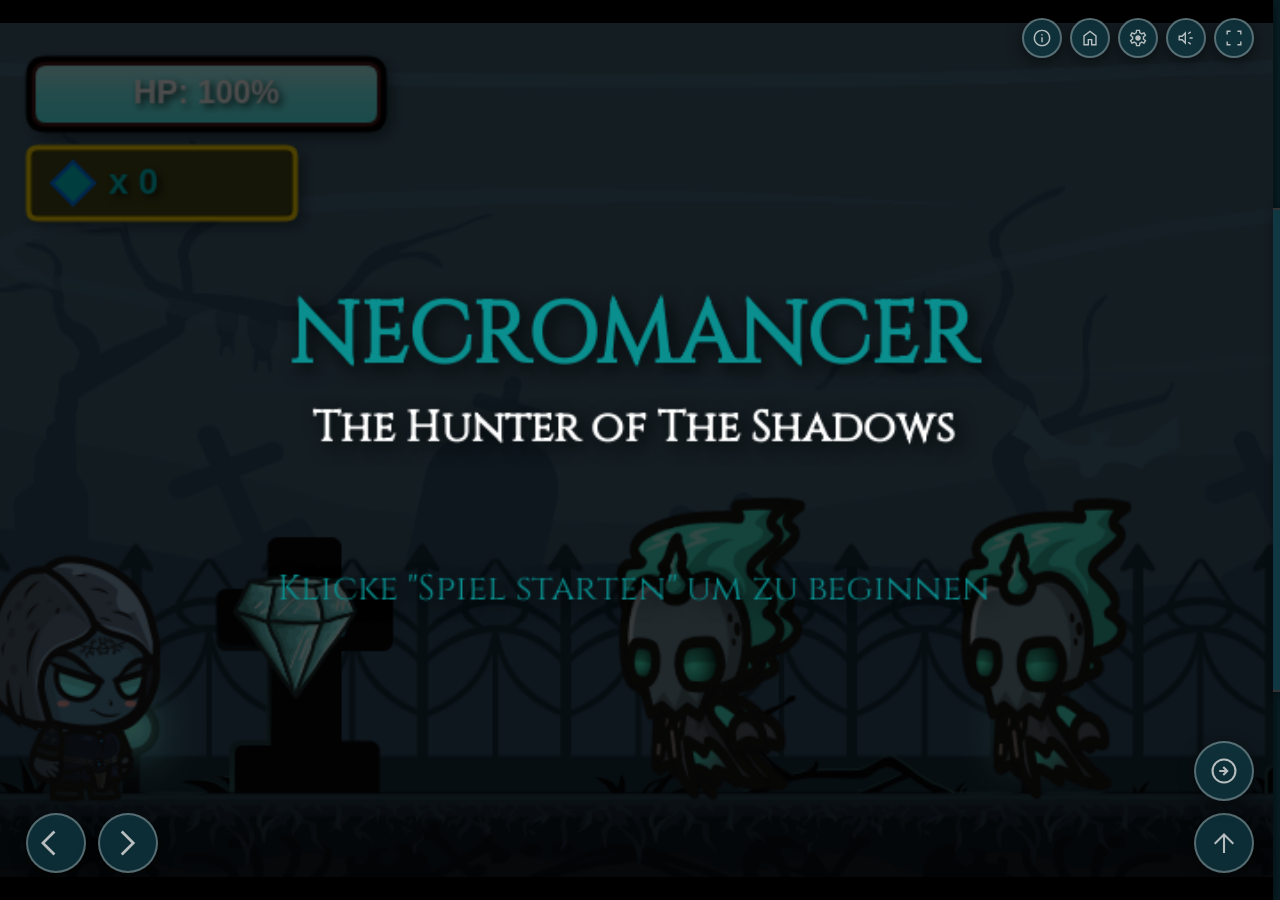
==== index.html @ 158e207f "preparing for next refactoring steps for functions over 14 lines of Code." ====
<!DOCTYPE html>
<html translate="no">
<head>
    <meta charset="UTF-8">
    <meta name="viewport" content="width=device-width, initial-scale=1.0">
    <link rel="icon" type="image/png" href="TheNecromancer/img/favicon/necromancerFavicon.png">
    <link rel="stylesheet" href="style.css"> 
    <!-- Core Models -->
    <script src="TheNecromancer/models/models.class.js"></script>
    <script src="TheNecromancer/models/keyboard.class.js"></script>
    <script src="TheNecromancer/models/touchController.class.js"></script>
    
    <!-- Image Templates -->
    <script src="TheNecromancer/character/characterImageTemplates.js"></script>
    <script src="TheNecromancer/enemy/enemyImageTemplates.js"></script>
    <script src="TheNecromancer/endboss/endbossImageTemplates.js"></script>
    <script src="TheNecromancer/background/backgroundImageTemplates.js"></script>
    <script src="TheNecromancer/managment/ImageTemplateManager.js"></script>
    
    <!-- UI Components -->
    <script src="TheNecromancer/models/statusbar.class.js"></script>
    <script src="TheNecromancer/models/diamond.class.js"></script>
    
    <!-- Background Classes -->
    <script src="TheNecromancer/background/backgroundLayers.class.js"></script>
    
    <!-- Game Entities -->
    <script src="TheNecromancer/character/character.class.js"></script>
    <script src="TheNecromancer/enemy/enemy.class.js"></script>
    <script src="TheNecromancer/endboss/endboss.class.js"></script>
    <script src="TheNecromancer/models/looting.class.js"></script>
    
    <!-- Level System -->
    <script src="TheNecromancer/models/level.class.js"></script>
    <script src="TheNecromancer/level/level_1.js"></script>
    
    <!-- Helpers & Managers -->
    <script src="TheNecromancer/UIHelpers/UIHelpers.class.js"></script>
    <script src="TheNecromancer/managment/CollisionManager.class.js"></script>
    <script src="TheNecromancer/managment/RenderManager.class.js"></script>
    <script src="TheNecromancer/managment/StartScreenManager.class.js"></script>
    <script src="TheNecromancer/managment/GameOverScreenManager.class.js"></script>
    <script src="TheNecromancer/managment/VictoryScreenManager.class.js"></script>
    <script src="TheNecromancer/managment/ScreenManager.class.js"></script>
    <script src="TheNecromancer/managment/GameStateManager.class.js"></script>
    <script src="TheNecromancer/managment/LevelBuilder.class.js"></script>
    <script src="TheNecromancer/managment/CharacterStateManager.class.js"></script>
    
    <!-- Animation Classes -->
    <script src="TheNecromancer/animation/CharacterAnimation.class.js"></script>
    <script src="TheNecromancer/animation/EndbossAnimation.class.js"></script>
    
    <!-- World & Game Controller -->
    <script src="TheNecromancer/models/world.class.js"></script>
    <script src="TheNecromancer/script/game.js"></script>
    <script src="TheNecromancer/models/fullscreen.class.js"></script>
    
    <title>Nekromant: Jäger der Schatten</title>
</head>
<body onload="init()">
    <div class="layer">
    <h1 class="title">Nekromant<br>Jäger der Schatten</h1>

    <div class="game-container">
        <div class="sidebar left-sidebar">
            <h3>Spiel</h3>
            <button class="sidebar-btn" id="startGame">Spiel starten</button>
            <button class="sidebar-btn" id="levelSelect">Level wählen</button>
            <button class="sidebar-btn" id="highscore">Highscore</button>
            <button class="sidebar-btn" id="fullscreen">Vollbild (Taste F)</button>
        </div>
        
        <canvas id="canvas" width="720" height="480">
        </canvas>
        
        <div class="sidebar right-sidebar">
            <h3>Optionen</h3>
            <div class="control">Pfeil Links - Zurück</div>
            <div class="control">Pfeil Rechts - Vorwärts</div>
            <div class="control">Space - Springen</div>
            <div class="control">Taste D - Kämpfen</div>
            <div class="control">Ton ein/aus (Taste M)</div>
        </div>

        <!-- ✅ Touch-Controller für Mobile/Tablet -->
        <div id="touch-controls" class="touch-controls">
            <!-- Bewegungs-Controller Links -->
            <div class="controller-left">
                <button class="touch-btn btn-left" data-key="LEFT">
                    <svg xmlns="http://www.w3.org/2000/svg" height="40px" viewBox="0 -960 960 960" width="40px" fill="#e3e3e3"><path d="M400-80 0-480l400-400 61 61.67L122.67-480 461-141.67 400-80Z"/></svg>
                </button>
                <button class="touch-btn btn-right" data-key="RIGHT">
                    <svg xmlns="http://www.w3.org/2000/svg" height="40px" viewBox="0 -960 960 960" width="40px" fill="#e3e3e3"><path d="m309.67-81.33-61-61.67L587-481.33 248.67-819.67l61-61.66 400 400-400 400Z"/></svg>
                </button>
            </div>

            <!-- Action-Controller Rechts -->
            <div class="controller-right">
                <button class="touch-btn btn-jump" data-key="SPACE">
                    <svg xmlns="http://www.w3.org/2000/svg" height="40px" viewBox="0 -960 960 960" width="40px" fill="#e3e3e3"><path d="M446.67-160v-513l-240 240L160-480l320-320 320 320-46.67 47-240-240v513h-66.66Z"/></svg>
                </button>
                <button class="touch-btn btn-attack" data-key="D">
                    <svg xmlns="http://www.w3.org/2000/svg" height="40px" viewBox="0 -960 960 960" width="40px" fill="#e3e3e3"><path d="M480-329.33 630.67-480 480-630.67 433.33-584 504-513.33H326.67v66.66H504L433.33-376 480-329.33ZM480-80q-82.33 0-155.33-31.5-73-31.5-127.34-85.83Q143-251.67 111.5-324.67T80-480q0-83 31.5-156t85.83-127q54.34-54 127.34-85.5T480-880q83 0 156 31.5T763-763q54 54 85.5 127T880-480q0 82.33-31.5 155.33-31.5 73-85.5 127.34Q709-143 636-111.5T480-80Zm0-66.67q139.33 0 236.33-97.33t97-236q0-139.33-97-236.33t-236.33-97q-138.67 0-236 97-97.33 97-97.33 236.33 0 138.67 97.33 236 97.33 97.33 236 97.33ZM480-480Z"/></svg>
                </button>
            </div>

            <!-- Menü-Controller Oben -->
            <div class="controller-menu">
                <button class="touch-btn btn-help" data-action="help">
                    <svg xmlns="http://www.w3.org/2000/svg" height="40px" viewBox="0 -960 960 960" width="40px" fill="#e3e3e3"><path d="M448.67-280h66.66v-240h-66.66v240Zm31.32-316q15.01 0 25.18-9.97 10.16-9.96 10.16-24.7 0-15.3-10.15-25.65-10.16-10.35-25.17-10.35-15.01 0-25.18 10.35-10.16 10.35-10.16 25.65 0 14.74 10.15 24.7 10.16 9.97 25.17 9.97Zm.19 516q-82.83 0-155.67-31.5-72.84-31.5-127.18-85.83Q143-251.67 111.5-324.56T80-480.33q0-82.88 31.5-155.78Q143-709 197.33-763q54.34-54 127.23-85.5T480.33-880q82.88 0 155.78 31.5Q709-817 763-763t85.5 127Q880-563 880-480.18q0 82.83-31.5 155.67Q817-251.67 763-197.46q-54 54.21-127 85.84Q563-80 480.18-80Zm.15-66.67q139 0 236-97.33t97-236.33q0-139-96.87-236-96.88-97-236.46-97-138.67 0-236 96.87-97.33 96.88-97.33 236.46 0 138.67 97.33 236 97.33 97.33 236.33 97.33ZM480-480Z"/></svg>
                </button>
                <button class="touch-btn btn-home" data-action="home">
                    <svg xmlns="http://www.w3.org/2000/svg" height="40px" viewBox="0 -960 960 960" width="40px" fill="#e3e3e3"><path d="M226.67-186.67h140v-246.66h226.66v246.66h140v-380L480-756.67l-253.33 190v380ZM160-120v-480l320-240 320 240v480H526.67v-246.67h-93.34V-120H160Zm320-352Z"/></svg>
                </button>
                <button class="touch-btn btn-settings" data-action="settings">
                    <svg xmlns="http://www.w3.org/2000/svg" height="40px" viewBox="0 -960 960 960" width="40px" fill="#e3e3e3"><path d="m382-80-18.67-126.67q-17-6.33-34.83-16.66-17.83-10.34-32.17-21.67L178-192.33 79.33-365l106.34-78.67q-1.67-8.33-2-18.16-.34-9.84-.34-18.17 0-8.33.34-18.17.33-9.83 2-18.16L79.33-595 178-767.67 296.33-715q14.34-11.33 32.34-21.67 18-10.33 34.66-16L382-880h196l18.67 126.67q17 6.33 35.16 16.33 18.17 10 31.84 22L782-767.67 880.67-595l-106.34 77.33q1.67 9 2 18.84.34 9.83.34 18.83 0 9-.34 18.5Q776-452 774-443l106.33 78-98.66 172.67-118-52.67q-14.34 11.33-32 22-17.67 10.67-35 16.33L578-80H382Zm55.33-66.67h85l14-110q32.34-8 60.84-24.5T649-321l103.67 44.33 39.66-70.66L701-415q4.33-16 6.67-32.17Q710-463.33 710-480q0-16.67-2-32.83-2-16.17-7-32.17l91.33-67.67-39.66-70.66L649-638.67q-22.67-25-50.83-41.83-28.17-16.83-61.84-22.83l-13.66-110h-85l-14 110q-33 7.33-61.5 23.83T311-639l-103.67-44.33-39.66 70.66L259-545.33Q254.67-529 252.33-513 250-497 250-480q0 16.67 2.33 32.67 2.34 16 6.67 32.33l-91.33 67.67 39.66 70.66L311-321.33q23.33 23.66 51.83 40.16 28.5 16.5 60.84 24.5l13.66 110Zm43.34-200q55.33 0 94.33-39T614-480q0-55.33-39-94.33t-94.33-39q-55.67 0-94.5 39-38.84 39-38.84 94.33t38.84 94.33q38.83 39 94.5 39ZM480-480Z"/></svg>
                </button>
                <button class="touch-btn btn-sound" data-key="M">
                    <svg xmlns="http://www.w3.org/2000/svg" height="40px" viewBox="0 -960 960 960" width="40px" fill="#e3e3e3"><path d="M650-448v-66.67h150V-448H650Zm38 288-122-90.67 38.67-52.66 122 90.66L688-160Zm-83.33-496.67L566-709.33 688-800l38.67 52.67-122 90.66ZM120-360.67v-240h160l200-200v640l-200-200H120Zm293.33-274L309.33-534H186.67v106.67h122.66l104 101.33v-308.67Zm-96 154Z"/></svg>
                </button>
                <button class="touch-btn btn-fullscreen" data-key="F">
                    <svg xmlns="http://www.w3.org/2000/svg" height="40px" viewBox="0 -960 960 960" width="40px" fill="#e3e3e3"><path d="M120-120v-195.33h66.67v128.66h128.66V-120H120Zm524.67 0v-66.67h128.66v-128.66H840V-120H644.67ZM120-644.67V-840h195.33v66.67H186.67v128.66H120Zm653.33 0v-128.66H644.67V-840H840v195.33h-66.67Z"/></svg>
                </button>
            </div>
        </div>
    </div>

    <!-- ✅ Overlay-Popup für Hilfe -->
    <div id="help-overlay" class="overlay-popup">
        <div class="popup-content">
            <button class="popup-close" id="close-help">
                <svg xmlns="http://www.w3.org/2000/svg" height="24px" viewBox="0 -960 960 960" width="24px" fill="currentColor">
                    <path d="m256-200-56-56 224-224-224-224 56-56 224 224 224-224 56 56-224 224 224 224-56 56-224-224-224 224Z"/>
                </svg>
            </button>
            <h2>STEUERUNG</h2>
            <div class="help-content">
                <div class="help-section">
                    <h3>Bewegung</h3>
                    <div class="help-item">
                        <span>Links/Rechts - Bewegen</span>
                    </div>
                    <div class="help-item">
                        <span>Leertaste - Springen</span>
                    </div>
                </div>
                <div class="help-section">
                    <h3>Kampf</h3>
                    <div class="help-item">
                        <span>Taste D - Angreifen</span>
                    </div>
                </div>
                <div class="help-section">
                    <h3>Steuerung</h3>
                    <div class="help-item">
                        <span>Taste M - Musik An/Aus</span>
                    </div>
                    <div class="help-item">
                        <span>Taste F - Vollbild</span>
                    </div>
                </div>
                <div class="help-section">
                    <div class="help-tips">
                        <p>• Sammle Diamanten für Punkte</p>
                        <p>• Besiege Gegner mit deinem Schwert</p>
                        <p>• Der Endboss ist sehr stark!</p>
                    </div>
                </div>
            </div>
        </div>
    </div>

    <div class="footer">
        <div class="footer-container">
            <div class="footer-text">© 2024 Kim P. Burmester. All rights reserved.</div>
            <div class="footer-link">
                <a href="https://github.com/KimBurmester/The-Necromancer-Hunter-of-Shadows">Github</a>
                <a href="https://nordgamingfactory.de/main.html">Impressum</a>
            </div>
        </div>

        <div class="footer-text">All graphics from <a class="footer-link" href="https://craftpix.net/">www.craftpix.net</a> and All sounds from <a class="footer-link" href="https://mixkit.co/">www.mixkit.co</a></div>
    </div>
    
</div>
</body>
</html>
---- style.css ----
/* Main Stylesheet - Imports all modular CSS files */

@import url(./layout.css);
@import url(./game-canvas.css);
@import url(./touch-controls.css);
@import url(./overlay-popup.css);
@import url(./responsive.css);
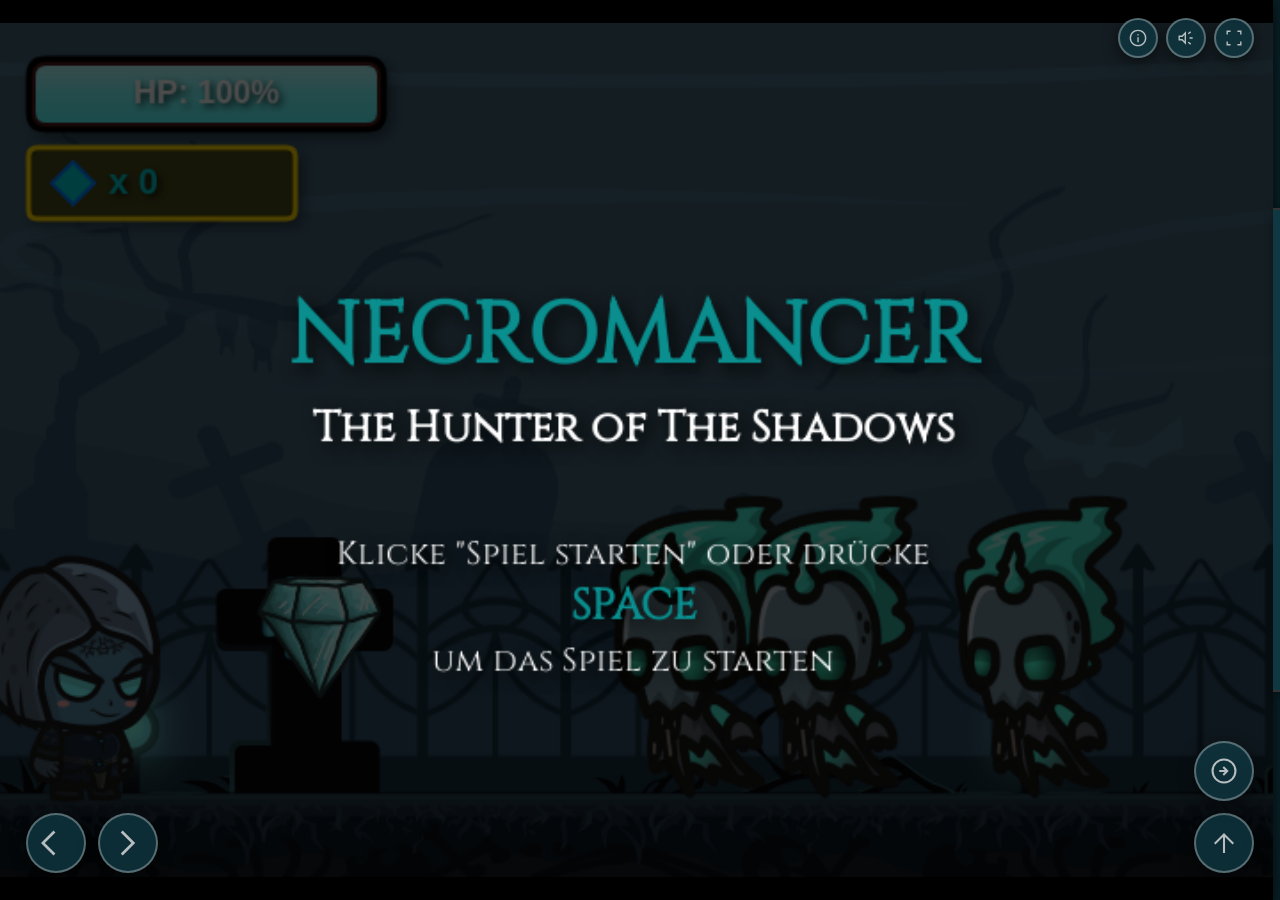
==== commit 4fe7b726: "button settings and home deleted. we don't need this buttons anymore." ====
--- a/index.html
+++ b/index.html
@@ -109,12 +109,6 @@
                 <button class="touch-btn btn-help" data-action="help">
                     <svg xmlns="http://www.w3.org/2000/svg" height="40px" viewBox="0 -960 960 960" width="40px" fill="#e3e3e3"><path d="M448.67-280h66.66v-240h-66.66v240Zm31.32-316q15.01 0 25.18-9.97 10.16-9.96 10.16-24.7 0-15.3-10.15-25.65-10.16-10.35-25.17-10.35-15.01 0-25.18 10.35-10.16 10.35-10.16 25.65 0 14.74 10.15 24.7 10.16 9.97 25.17 9.97Zm.19 516q-82.83 0-155.67-31.5-72.84-31.5-127.18-85.83Q143-251.67 111.5-324.56T80-480.33q0-82.88 31.5-155.78Q143-709 197.33-763q54.34-54 127.23-85.5T480.33-880q82.88 0 155.78 31.5Q709-817 763-763t85.5 127Q880-563 880-480.18q0 82.83-31.5 155.67Q817-251.67 763-197.46q-54 54.21-127 85.84Q563-80 480.18-80Zm.15-66.67q139 0 236-97.33t97-236.33q0-139-96.87-236-96.88-97-236.46-97-138.67 0-236 96.87-97.33 96.88-97.33 236.46 0 138.67 97.33 236 97.33 97.33 236.33 97.33ZM480-480Z"/></svg>
                 </button>
-                <button class="touch-btn btn-home" data-action="home">
-                    <svg xmlns="http://www.w3.org/2000/svg" height="40px" viewBox="0 -960 960 960" width="40px" fill="#e3e3e3"><path d="M226.67-186.67h140v-246.66h226.66v246.66h140v-380L480-756.67l-253.33 190v380ZM160-120v-480l320-240 320 240v480H526.67v-246.67h-93.34V-120H160Zm320-352Z"/></svg>
-                </button>
-                <button class="touch-btn btn-settings" data-action="settings">
-                    <svg xmlns="http://www.w3.org/2000/svg" height="40px" viewBox="0 -960 960 960" width="40px" fill="#e3e3e3"><path d="m382-80-18.67-126.67q-17-6.33-34.83-16.66-17.83-10.34-32.17-21.67L178-192.33 79.33-365l106.34-78.67q-1.67-8.33-2-18.16-.34-9.84-.34-18.17 0-8.33.34-18.17.33-9.83 2-18.16L79.33-595 178-767.67 296.33-715q14.34-11.33 32.34-21.67 18-10.33 34.66-16L382-880h196l18.67 126.67q17 6.33 35.16 16.33 18.17 10 31.84 22L782-767.67 880.67-595l-106.34 77.33q1.67 9 2 18.84.34 9.83.34 18.83 0 9-.34 18.5Q776-452 774-443l106.33 78-98.66 172.67-118-52.67q-14.34 11.33-32 22-17.67 10.67-35 16.33L578-80H382Zm55.33-66.67h85l14-110q32.34-8 60.84-24.5T649-321l103.67 44.33 39.66-70.66L701-415q4.33-16 6.67-32.17Q710-463.33 710-480q0-16.67-2-32.83-2-16.17-7-32.17l91.33-67.67-39.66-70.66L649-638.67q-22.67-25-50.83-41.83-28.17-16.83-61.84-22.83l-13.66-110h-85l-14 110q-33 7.33-61.5 23.83T311-639l-103.67-44.33-39.66 70.66L259-545.33Q254.67-529 252.33-513 250-497 250-480q0 16.67 2.33 32.67 2.34 16 6.67 32.33l-91.33 67.67 39.66 70.66L311-321.33q23.33 23.66 51.83 40.16 28.5 16.5 60.84 24.5l13.66 110Zm43.34-200q55.33 0 94.33-39T614-480q0-55.33-39-94.33t-94.33-39q-55.67 0-94.5 39-38.84 39-38.84 94.33t38.84 94.33q38.83 39 94.5 39ZM480-480Z"/></svg>
-                </button>
                 <button class="touch-btn btn-sound" data-key="M">
                     <svg xmlns="http://www.w3.org/2000/svg" height="40px" viewBox="0 -960 960 960" width="40px" fill="#e3e3e3"><path d="M650-448v-66.67h150V-448H650Zm38 288-122-90.67 38.67-52.66 122 90.66L688-160Zm-83.33-496.67L566-709.33 688-800l38.67 52.67-122 90.66ZM120-360.67v-240h160l200-200v640l-200-200H120Zm293.33-274L309.33-534H186.67v106.67h122.66l104 101.33v-308.67Zm-96 154Z"/></svg>
                 </button>
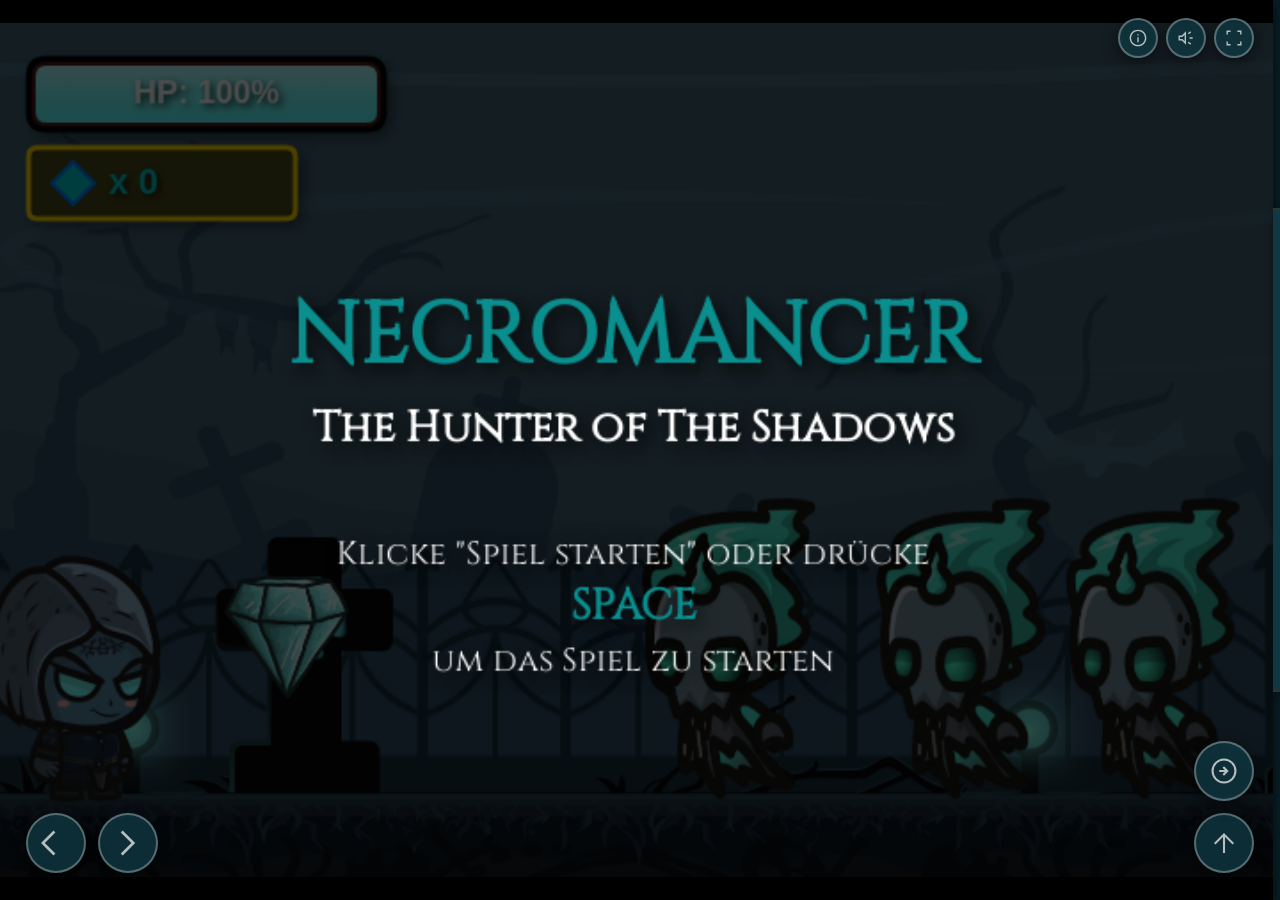
==== commit b91f8b8b: "implementation of the background soundtrack and fix some audio issues. Now you can use Key M for on " ====
--- a/index.html
+++ b/index.html
@@ -36,6 +36,7 @@
     
     <!-- Helpers & Managers -->
     <script src="TheNecromancer/UIHelpers/UIHelpers.class.js"></script>
+    <script src="TheNecromancer/managment/AudioManager.class.js"></script>
     <script src="TheNecromancer/managment/CollisionManager.class.js"></script>
     <script src="TheNecromancer/managment/RenderManager.class.js"></script>
     <script src="TheNecromancer/managment/StartScreenManager.class.js"></script>
@@ -59,7 +60,6 @@
 </head>
 <body onload="init()">
     <div class="layer">
-    <h1 class="title">Nekromant<br>Jäger der Schatten</h1>
 
     <div class="game-container">
         <div class="sidebar left-sidebar">
@@ -79,7 +79,7 @@
             <div class="control">Pfeil Rechts - Vorwärts</div>
             <div class="control">Space - Springen</div>
             <div class="control">Taste D - Kämpfen</div>
-            <div class="control">Ton ein/aus (Taste M)</div>
+            <button class="sidebar-btn" id="toggleSound">Ton ein/aus (Taste M)</button>
         </div>
 
         <!-- ✅ Touch-Controller für Mobile/Tablet -->
@@ -173,7 +173,7 @@
             </div>
         </div>
 
-        <div class="footer-text">All graphics from <a class="footer-link" href="https://craftpix.net/">www.craftpix.net</a> and All sounds from <a class="footer-link" href="https://mixkit.co/">www.mixkit.co</a></div>
+        <div class="footer-text">All graphics from <a class="footer-link" href="https://craftpix.net/">www.craftpix.net</a><br>All sounds from <a class="footer-link" href="https://mixkit.co/">www.mixkit.co</a><br>Soundtrack The Necromancer - Hunter of The Shadow - created with suno<a class="footer-link" href="https://suno.com/">www.suno.com</a></div>
     </div>
     
 </div>
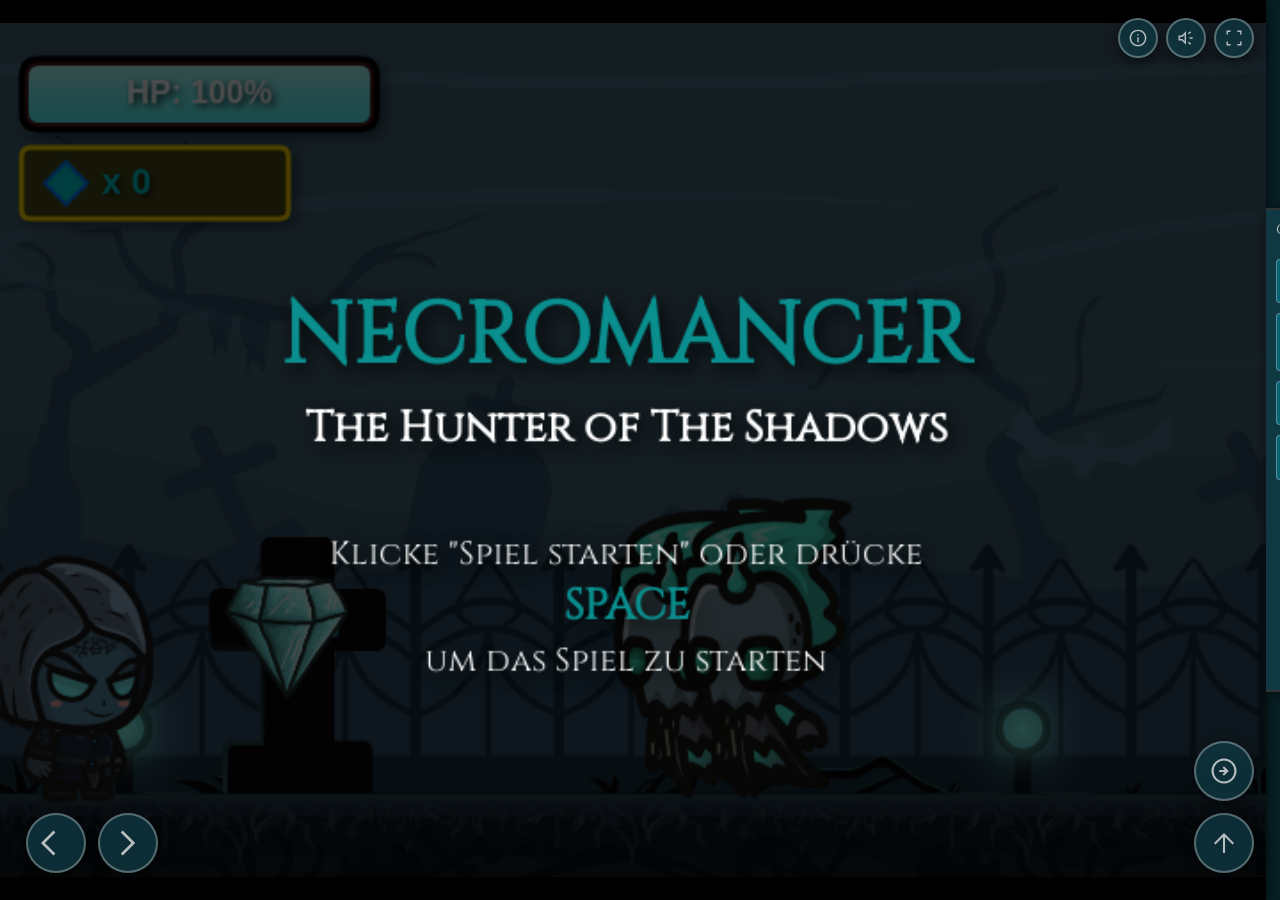
==== commit 278e214b: "Deleted the Soundtrack (copyright issue), and fixed the design from the hover effect by the fullscre" ====
--- a/index.html
+++ b/index.html
@@ -65,9 +65,8 @@
         <div class="sidebar left-sidebar">
             <h3>Spiel</h3>
             <button class="sidebar-btn" id="startGame">Spiel starten</button>
-            <button class="sidebar-btn" id="levelSelect">Level wählen</button>
-            <button class="sidebar-btn" id="highscore">Highscore</button>
-            <button class="sidebar-btn" id="fullscreen">Vollbild (Taste F)</button>
+            <button class="sidebar-btn" id="fullscreen">Vollbild (F)</button>
+            <button class="sidebar-btn" id="toggleSound">Ton ein/aus (M)</button>
         </div>
         
         <canvas id="canvas" width="720" height="480">
@@ -79,7 +78,6 @@
             <div class="control">Pfeil Rechts - Vorwärts</div>
             <div class="control">Space - Springen</div>
             <div class="control">Taste D - Kämpfen</div>
-            <button class="sidebar-btn" id="toggleSound">Ton ein/aus (Taste M)</button>
         </div>
 
         <!-- ✅ Touch-Controller für Mobile/Tablet -->
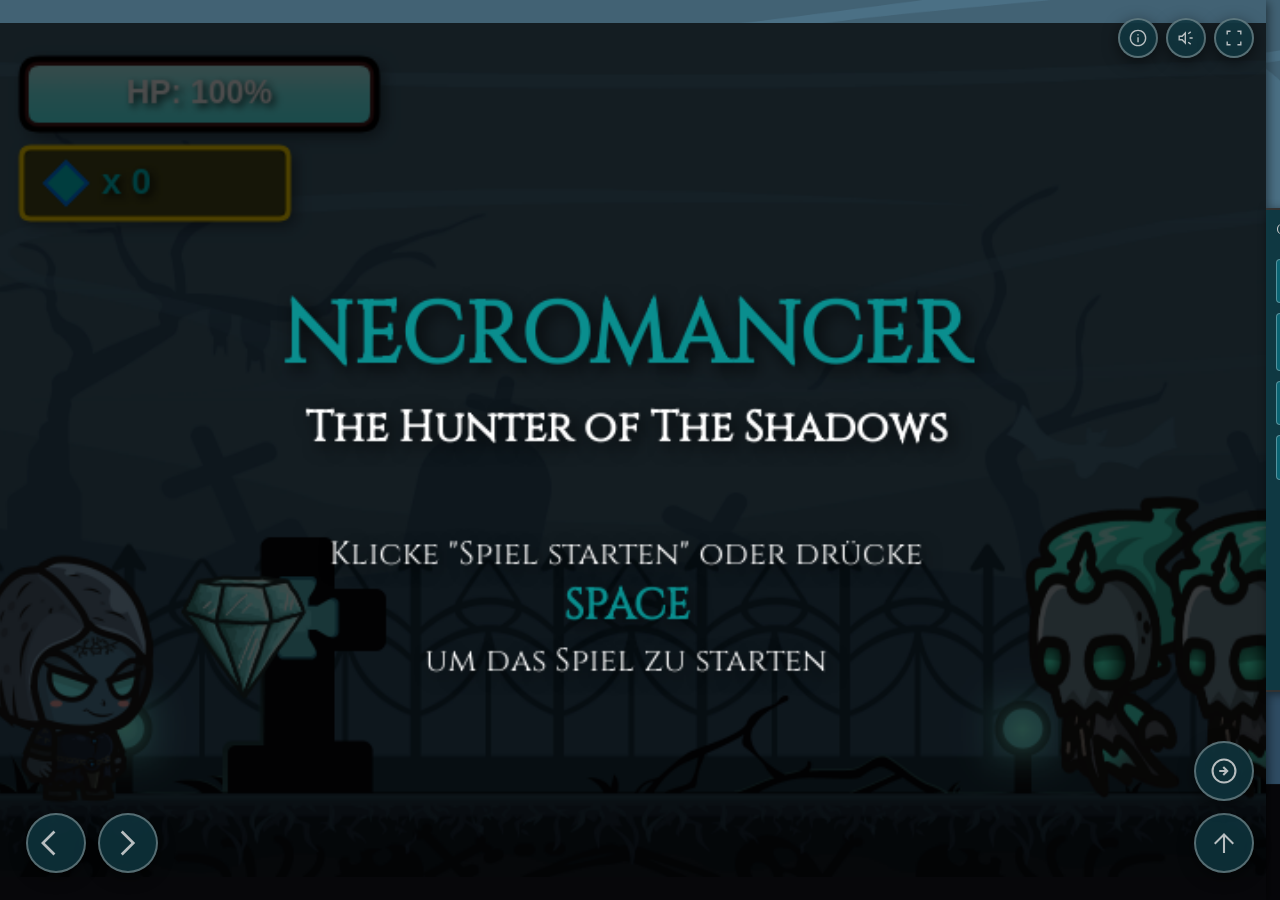
==== commit 8b1572ff: "change the background img and deleted the audio reference." ====
--- a/index.html
+++ b/index.html
@@ -36,7 +36,6 @@
     
     <!-- Helpers & Managers -->
     <script src="TheNecromancer/UIHelpers/UIHelpers.class.js"></script>
-    <script src="TheNecromancer/managment/AudioManager.class.js"></script>
     <script src="TheNecromancer/managment/CollisionManager.class.js"></script>
     <script src="TheNecromancer/managment/RenderManager.class.js"></script>
     <script src="TheNecromancer/managment/StartScreenManager.class.js"></script>
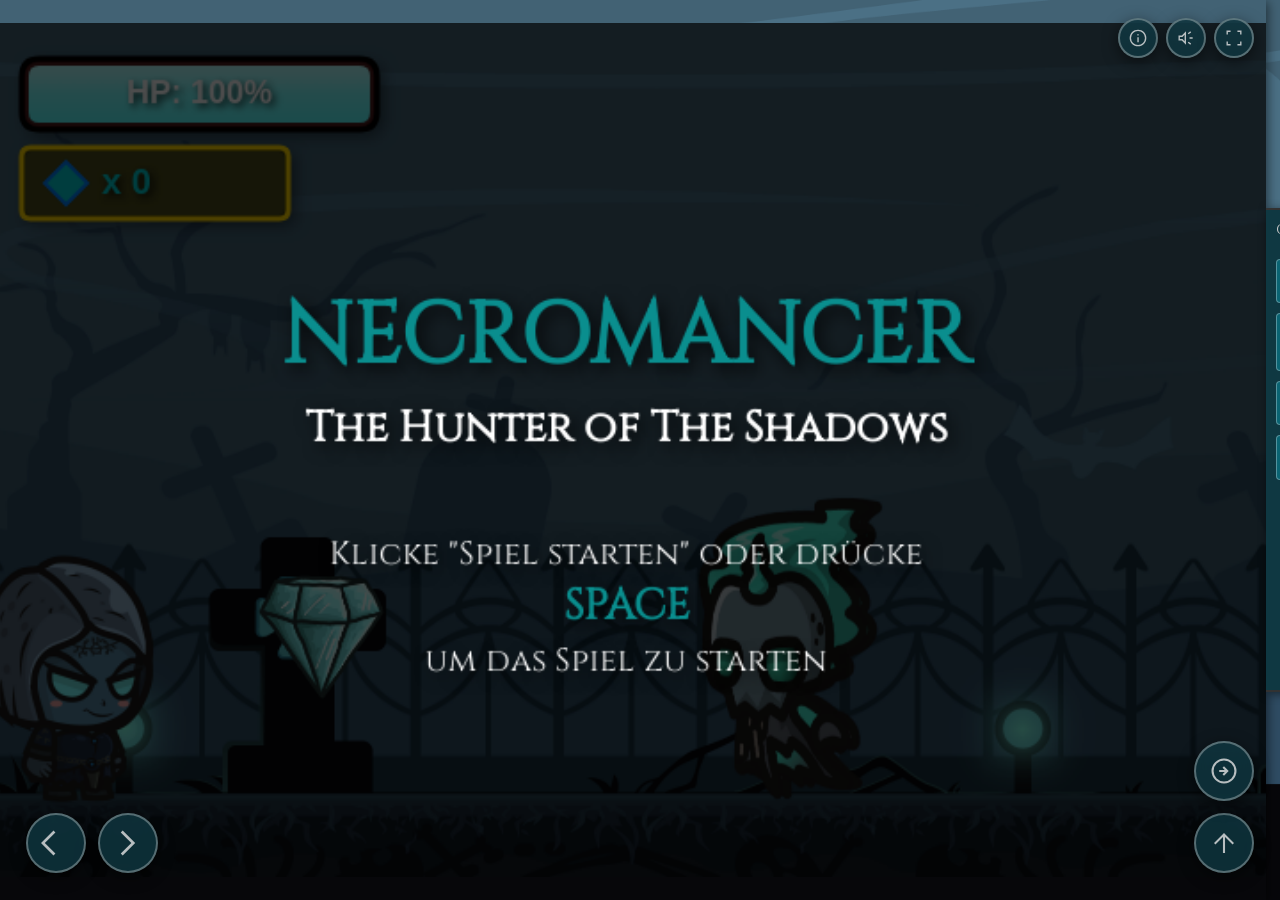
==== commit 99a29615: "implementation a imprint site for more information" ====
--- a/index.html
+++ b/index.html
@@ -166,7 +166,7 @@
             <div class="footer-text">© 2024 Kim P. Burmester. All rights reserved.</div>
             <div class="footer-link">
                 <a href="https://github.com/KimBurmester/The-Necromancer-Hunter-of-Shadows">Github</a>
-                <a href="https://nordgamingfactory.de/main.html">Impressum</a>
+                <a href="impressum.html">Impressum</a>
             </div>
         </div>
 
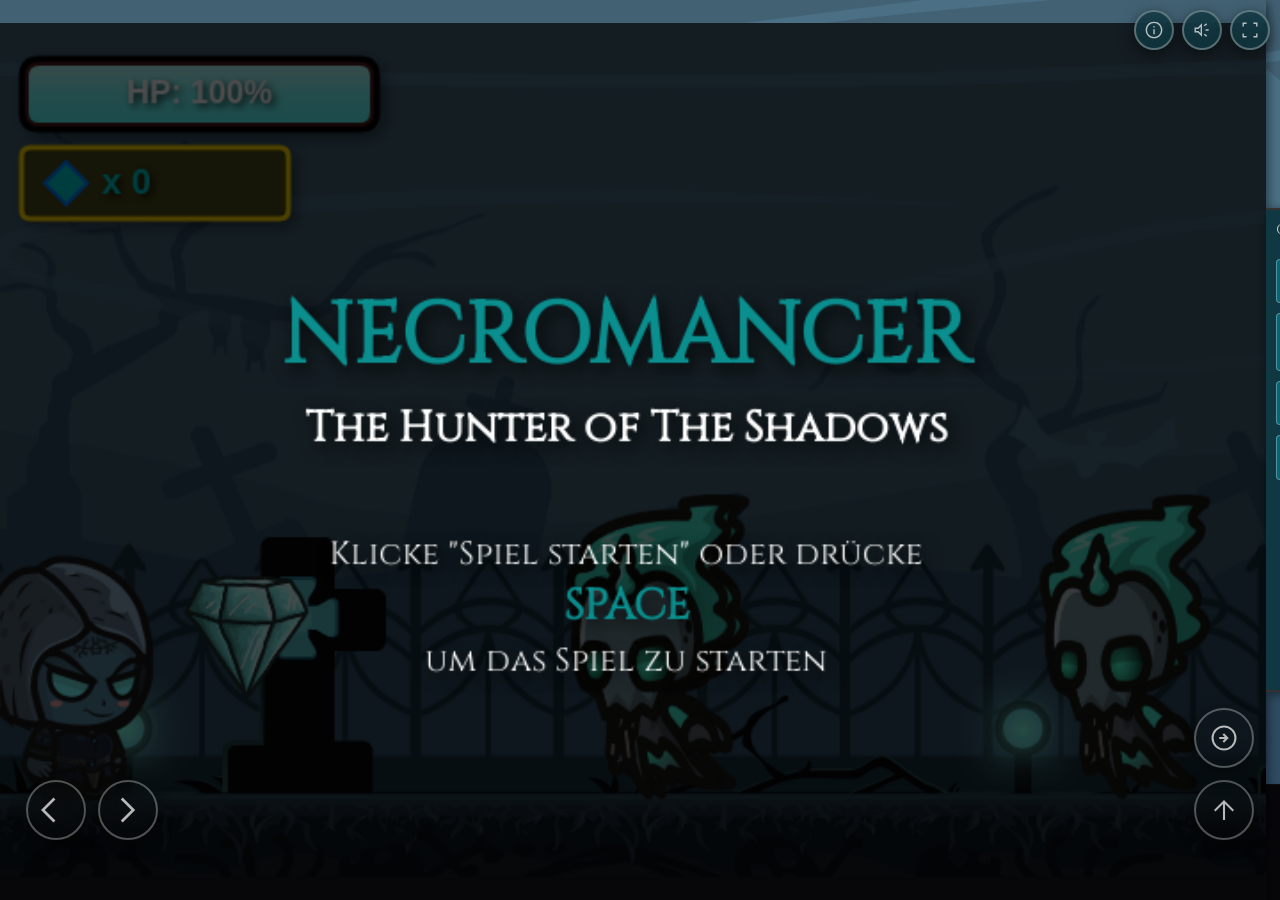
==== commit ed8b7711: "soundtrack deleted." ====
--- a/index.html
+++ b/index.html
@@ -170,7 +170,7 @@
             </div>
         </div>
 
-        <div class="footer-text">All graphics from <a class="footer-link" href="https://craftpix.net/">www.craftpix.net</a><br>All sounds from <a class="footer-link" href="https://mixkit.co/">www.mixkit.co</a><br>Soundtrack The Necromancer - Hunter of The Shadow - created with suno<a class="footer-link" href="https://suno.com/">www.suno.com</a></div>
+        <div class="footer-text">All graphics from <a class="footer-link" href="https://craftpix.net/">www.craftpix.net</a><br>All sounds from <a class="footer-link" href="https://mixkit.co/">www.mixkit.co</a></div>
     </div>
     
 </div>
--- a/style.css
+++ b/style.css
@@ -1,4 +1,14 @@
-/* Main Stylesheet - Imports all modular CSS files */
+/**
+ * Main Stylesheet - Module Imports
+ * 
+ * Central stylesheet that imports all modular CSS files for the game.
+ * Files are imported in order of specificity:
+ * 1. layout.css - Base layout, fonts, body, and container styles
+ * 2. game-canvas.css - Canvas element and sidebar components
+ * 3. touch-controls.css - Mobile/tablet touch control interface
+ * 4. overlay-popup.css - Popup overlays and help content
+ * 5. responsive.css - Media queries for responsive design
+ */
 
 @import url(./layout.css);
 @import url(./game-canvas.css);
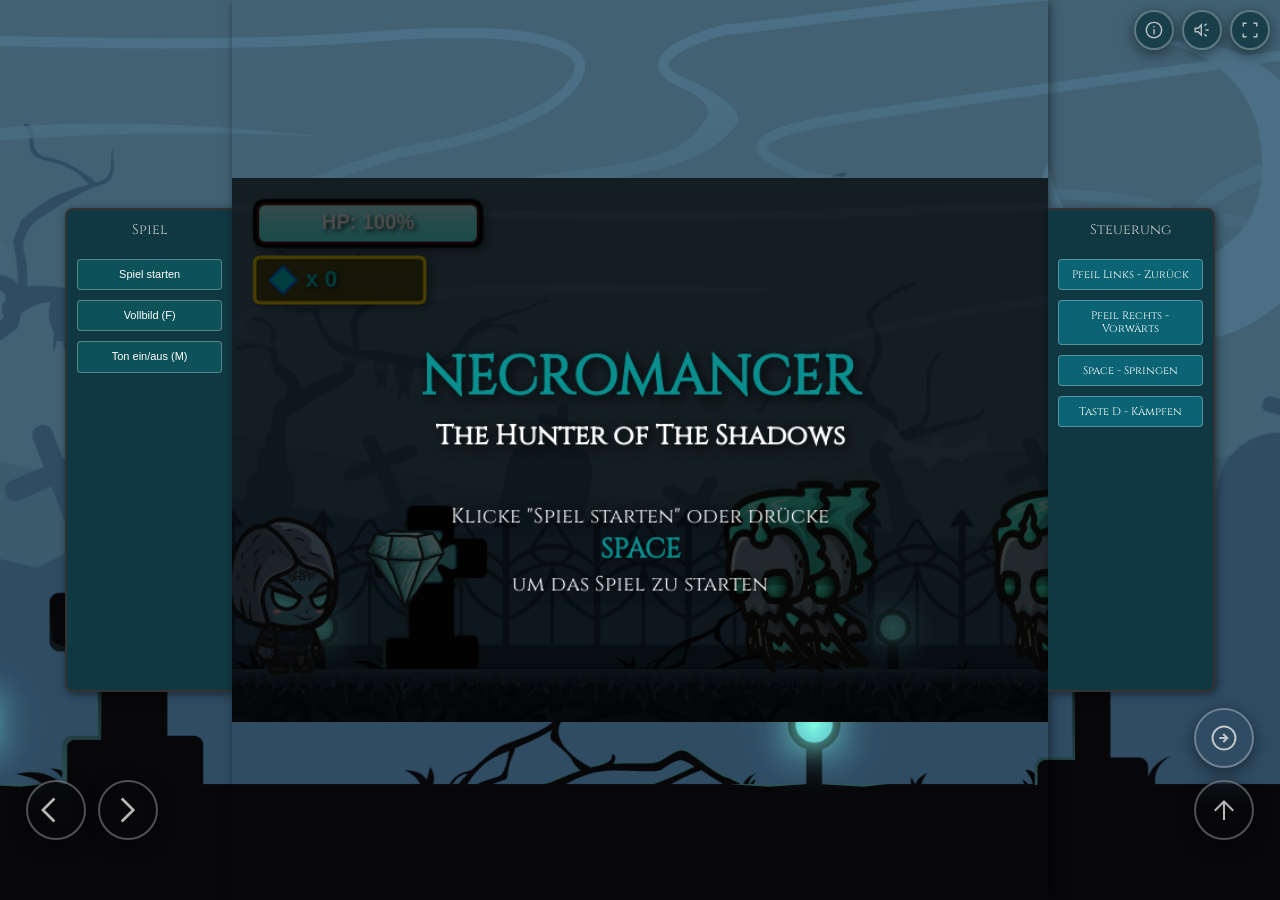
==== commit f8577285: "comments on the html site deleted." ====
--- a/index.html
+++ b/index.html
@@ -5,36 +5,23 @@
     <meta name="viewport" content="width=device-width, initial-scale=1.0">
     <link rel="icon" type="image/png" href="TheNecromancer/img/favicon/necromancerFavicon.png">
     <link rel="stylesheet" href="style.css"> 
-    <!-- Core Models -->
     <script src="TheNecromancer/models/models.class.js"></script>
     <script src="TheNecromancer/models/keyboard.class.js"></script>
     <script src="TheNecromancer/models/touchController.class.js"></script>
-    
-    <!-- Image Templates -->
     <script src="TheNecromancer/character/characterImageTemplates.js"></script>
     <script src="TheNecromancer/enemy/enemyImageTemplates.js"></script>
     <script src="TheNecromancer/endboss/endbossImageTemplates.js"></script>
     <script src="TheNecromancer/background/backgroundImageTemplates.js"></script>
     <script src="TheNecromancer/managment/ImageTemplateManager.js"></script>
-    
-    <!-- UI Components -->
     <script src="TheNecromancer/models/statusbar.class.js"></script>
     <script src="TheNecromancer/models/diamond.class.js"></script>
-    
-    <!-- Background Classes -->
     <script src="TheNecromancer/background/backgroundLayers.class.js"></script>
-    
-    <!-- Game Entities -->
     <script src="TheNecromancer/character/character.class.js"></script>
     <script src="TheNecromancer/enemy/enemy.class.js"></script>
     <script src="TheNecromancer/endboss/endboss.class.js"></script>
     <script src="TheNecromancer/models/looting.class.js"></script>
-    
-    <!-- Level System -->
     <script src="TheNecromancer/models/level.class.js"></script>
     <script src="TheNecromancer/level/level_1.js"></script>
-    
-    <!-- Helpers & Managers -->
     <script src="TheNecromancer/UIHelpers/UIHelpers.class.js"></script>
     <script src="TheNecromancer/managment/CollisionManager.class.js"></script>
     <script src="TheNecromancer/managment/RenderManager.class.js"></script>
@@ -45,16 +32,11 @@
     <script src="TheNecromancer/managment/GameStateManager.class.js"></script>
     <script src="TheNecromancer/managment/LevelBuilder.class.js"></script>
     <script src="TheNecromancer/managment/CharacterStateManager.class.js"></script>
-    
-    <!-- Animation Classes -->
     <script src="TheNecromancer/animation/CharacterAnimation.class.js"></script>
     <script src="TheNecromancer/animation/EndbossAnimation.class.js"></script>
-    
-    <!-- World & Game Controller -->
     <script src="TheNecromancer/models/world.class.js"></script>
     <script src="TheNecromancer/script/game.js"></script>
     <script src="TheNecromancer/models/fullscreen.class.js"></script>
-    
     <title>Nekromant: Jäger der Schatten</title>
 </head>
 <body onload="init()">
@@ -72,16 +54,13 @@
         </canvas>
         
         <div class="sidebar right-sidebar">
-            <h3>Optionen</h3>
+            <h3>Steuerung</h3>
             <div class="control">Pfeil Links - Zurück</div>
             <div class="control">Pfeil Rechts - Vorwärts</div>
             <div class="control">Space - Springen</div>
             <div class="control">Taste D - Kämpfen</div>
         </div>
-
-        <!-- ✅ Touch-Controller für Mobile/Tablet -->
         <div id="touch-controls" class="touch-controls">
-            <!-- Bewegungs-Controller Links -->
             <div class="controller-left">
                 <button class="touch-btn btn-left" data-key="LEFT">
                     <svg xmlns="http://www.w3.org/2000/svg" height="40px" viewBox="0 -960 960 960" width="40px" fill="#e3e3e3"><path d="M400-80 0-480l400-400 61 61.67L122.67-480 461-141.67 400-80Z"/></svg>
@@ -90,8 +69,6 @@
                     <svg xmlns="http://www.w3.org/2000/svg" height="40px" viewBox="0 -960 960 960" width="40px" fill="#e3e3e3"><path d="m309.67-81.33-61-61.67L587-481.33 248.67-819.67l61-61.66 400 400-400 400Z"/></svg>
                 </button>
             </div>
-
-            <!-- Action-Controller Rechts -->
             <div class="controller-right">
                 <button class="touch-btn btn-jump" data-key="SPACE">
                     <svg xmlns="http://www.w3.org/2000/svg" height="40px" viewBox="0 -960 960 960" width="40px" fill="#e3e3e3"><path d="M446.67-160v-513l-240 240L160-480l320-320 320 320-46.67 47-240-240v513h-66.66Z"/></svg>
@@ -100,8 +77,6 @@
                     <svg xmlns="http://www.w3.org/2000/svg" height="40px" viewBox="0 -960 960 960" width="40px" fill="#e3e3e3"><path d="M480-329.33 630.67-480 480-630.67 433.33-584 504-513.33H326.67v66.66H504L433.33-376 480-329.33ZM480-80q-82.33 0-155.33-31.5-73-31.5-127.34-85.83Q143-251.67 111.5-324.67T80-480q0-83 31.5-156t85.83-127q54.34-54 127.34-85.5T480-880q83 0 156 31.5T763-763q54 54 85.5 127T880-480q0 82.33-31.5 155.33-31.5 73-85.5 127.34Q709-143 636-111.5T480-80Zm0-66.67q139.33 0 236.33-97.33t97-236q0-139.33-97-236.33t-236.33-97q-138.67 0-236 97-97.33 97-97.33 236.33 0 138.67 97.33 236 97.33 97.33 236 97.33ZM480-480Z"/></svg>
                 </button>
             </div>
-
-            <!-- Menü-Controller Oben -->
             <div class="controller-menu">
                 <button class="touch-btn btn-help" data-action="help">
                     <svg xmlns="http://www.w3.org/2000/svg" height="40px" viewBox="0 -960 960 960" width="40px" fill="#e3e3e3"><path d="M448.67-280h66.66v-240h-66.66v240Zm31.32-316q15.01 0 25.18-9.97 10.16-9.96 10.16-24.7 0-15.3-10.15-25.65-10.16-10.35-25.17-10.35-15.01 0-25.18 10.35-10.16 10.35-10.16 25.65 0 14.74 10.15 24.7 10.16 9.97 25.17 9.97Zm.19 516q-82.83 0-155.67-31.5-72.84-31.5-127.18-85.83Q143-251.67 111.5-324.56T80-480.33q0-82.88 31.5-155.78Q143-709 197.33-763q54.34-54 127.23-85.5T480.33-880q82.88 0 155.78 31.5Q709-817 763-763t85.5 127Q880-563 880-480.18q0 82.83-31.5 155.67Q817-251.67 763-197.46q-54 54.21-127 85.84Q563-80 480.18-80Zm.15-66.67q139 0 236-97.33t97-236.33q0-139-96.87-236-96.88-97-236.46-97-138.67 0-236 96.87-97.33 96.88-97.33 236.46 0 138.67 97.33 236 97.33 97.33 236.33 97.33ZM480-480Z"/></svg>
@@ -115,8 +90,6 @@
             </div>
         </div>
     </div>
-
-    <!-- ✅ Overlay-Popup für Hilfe -->
     <div id="help-overlay" class="overlay-popup">
         <div class="popup-content">
             <button class="popup-close" id="close-help">
@@ -160,7 +133,6 @@
             </div>
         </div>
     </div>
-
     <div class="footer">
         <div class="footer-container">
             <div class="footer-text">© 2024 Kim P. Burmester. All rights reserved.</div>
@@ -169,10 +141,8 @@
                 <a href="impressum.html">Impressum</a>
             </div>
         </div>
-
         <div class="footer-text">All graphics from <a class="footer-link" href="https://craftpix.net/">www.craftpix.net</a><br>All sounds from <a class="footer-link" href="https://mixkit.co/">www.mixkit.co</a></div>
     </div>
-    
 </div>
 </body>
 </html>
